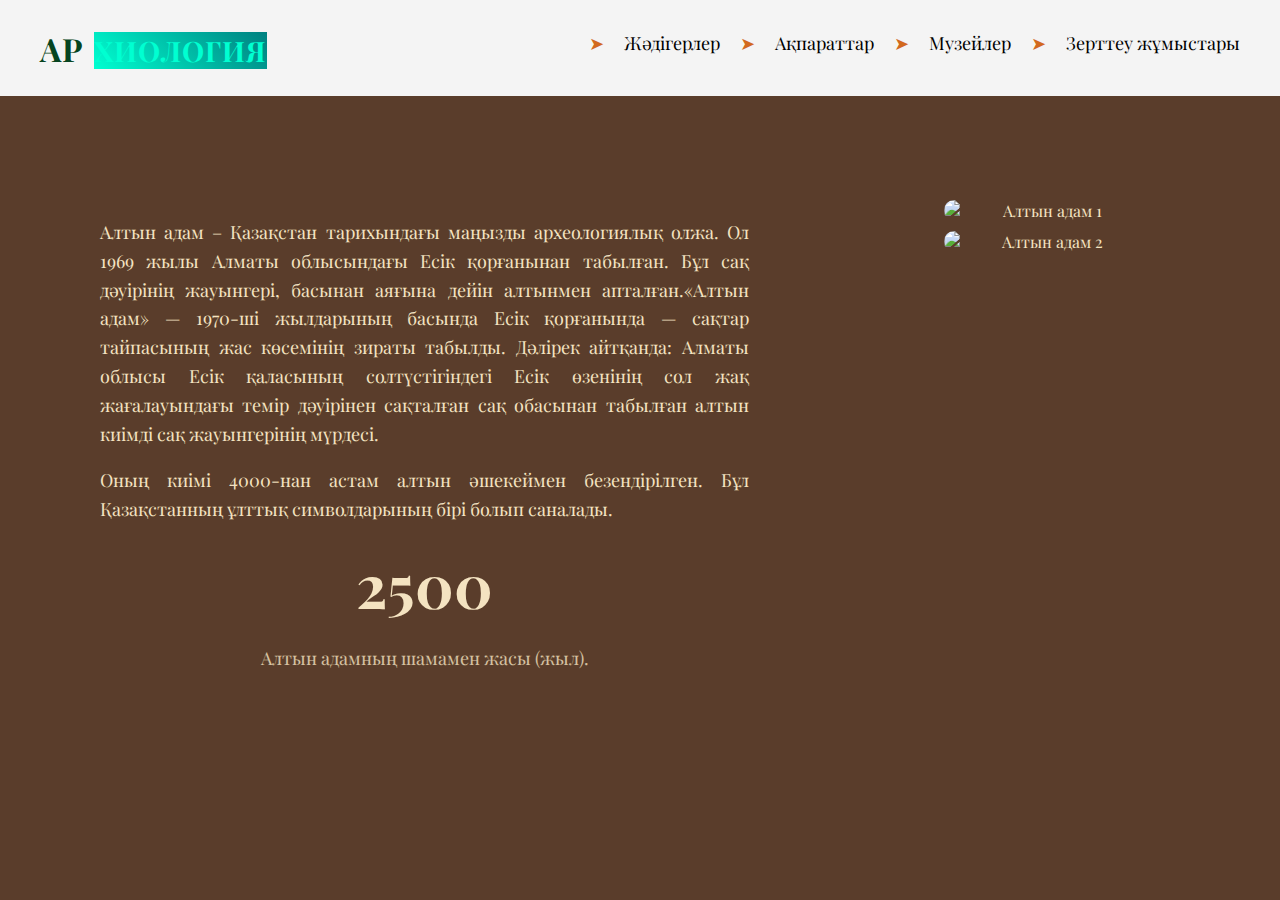
==== search.html @ bd17f63d "project js" ====
<!DOCTYPE html>
<html lang="en">
<head>
    <meta charset="UTF-8">
    <meta name="viewport" content="width=device-width, initial-scale=1.0">
    <title>Document</title>
    <link rel="stylesheet" href="css/heologia.css">
    <link rel="stylesheet" href="css/search.css">
</head>
<body>
    <header>
        <nav>
            <div class="logo"> </a> Ар <span><a class="hi" href="heologia.html">Хиология</a></span></div>
            <ul class="nav-links">
                <li class="id"><a href="#">Жәдігерлер</a></li>
                <li class="id"><a href="#">Ақпараттар</a></li>
                <li class="id"><a href="muzei.html">Музейлер</a></li>
                <li class="id"><a href="search.html">Зерттеу жұмыстары</a></li>
            </ul>
        </nav>
    </header>

  
        
        <div class="content">
            <div class="text">
                <p>Алтын адам – Қазақстан тарихындағы маңызды археологиялық олжа. Ол 1969 жылы Алматы облысындағы Есік қорғанынан табылған. Бұл сақ дәуірінің жауынгері, басынан аяғына дейін алтынмен апталған.«Алтын адам» — 1970-ші жылдарының басында Есік қорғанында — сақтар тайпасының жас көсемінің зираты табылды. Дәлірек айтқанда: Алматы облысы Есік қаласының солтүстігіндегі Есік өзенінің сол жақ жағалауындағы темір дәуірінен сақталған сақ обасынан табылған алтын киімді сақ жауынгерінің мүрдесі.</p>
                <p>Оның киімі 4000-нан астам алтын әшекеймен безендірілген. Бұл Қазақстанның ұлттық символдарының бірі болып саналады.</p>
                <div class="year">2500</div>
                <p class="subtext">Алтын адамның шамамен жасы (жыл).</p>
            </div>
            
            <div class="images">
                <img src="https://e-history.kz/storage/upload/news_kk_files/iblock/3a6/3a6d2efd093b6fc6f58545abf2597bb5.jpg" alt="Алтын адам 1">
                <img src="https://sun9-3.userapi.com/impg/ZioWTy0BCqIa9x7c3ep5xfQ29Hz1EdsOtF55gg/htKk5pCQ3kU.jpg?size=510x765&quality=96&sign=f4b714b8eea22e5e95ffbe795337ba81&type=album" alt="Алтын адам 2">
            </div>
        </div>
   
   

    <!-- <footer class="footer">
        <h2>Archeology.com</h2>
        <nav>
            <a href="#">HOME</a>
            <a href="#">AGENT</a>
            <a href="#">ABOUT</a>
            <a href="#">LISTING</a>
            <a href="#">BLOG</a>
            <a href="#">CONTACT</a>
        </nav>
        <div class="social-icons">
            <a href="#">&#x1F426;</a> < Twitter Icon -->
            <!-- <a href="#">&#x1F464;</a>  Facebook Icon -->
            <!-- <a href="#">&#x1F4F7;</a>  Instagram Icon -->
        <!-- </div>
        <p>Copyright &copy;2021 All rights reserved | This template is made with &#10084; by <a href="https://colorlib.com">Colorlib.com</a></p>
    </footer> --> 

  
         
        <!-- <h2>Археологиялық жәдігерлер</h2>

        <input type="text" id="search" placeholder="Жәдігер атауын енгізіңіз...">
        <button onclick="searchArtifact()">Іздеу</button>
    
        <div id="cards-container"></div>
     -->

      
    

    <script src="js/search.js"></script>


</body>
</html>
---- css/heologia.css ----
body {
    font-family: 'Trajan Pro', serif;
    text-align: center;
    background-color: #f4f4f4;
}


header {
    background-color: #f4f4f4;
    padding: 15px 0;
    position: fixed;
    width: 100%;
    top: 0;
    left: 0;
    z-index: 1000;
    
   
}


nav {
    display: flex;
    justify-content: space-between;
    align-items: center;
    max-width: 1200px;
    margin: 0 auto;
    padding: 0 20px;
}

.nav-links {
    list-style: none;
    display: flex;
    gap: 20px;
}

.nav-links li {
    display: inline;
}

.nav-links li a {
    text-decoration: none;
    color: black;
    font-size: 18px;
    transition: color 0.3s ease;
}

.nav-links li a:hover {
    color: #FFD700;
}

ul {
    list-style: none;
    padding: 0;
}

ul li {
    font-size: 18px;
    padding-left: 25px;
    position: relative;
}

ul li::before {
    content: "➤";
    position: absolute;
    left: 0;
    color: #d2691e;
}




/* Логотип */
.logo {
    font-size: 32px;
    font-weight: bold;
    color: #064420;
    display: flex;
    align-items: center;
    gap: 10px;
    text-transform: uppercase;
    letter-spacing: 1px;
}

.logo span {
    color: #3b8c4d;
}

.logo span a {
    text-decoration: none;
    color: #00FFD1;
    font-weight: bold;
    font-size: 28px;
    background: linear-gradient(45deg, #00FFD1, #008080);
  
    
}

.logo span a:hover {
    background: linear-gradient(45deg, #FF1493, #FF4500);
    /* -webkit-background-clip: text;
    -webkit-text-fill-color: transparent; */
    text-shadow: 2px 2px 10px rgba(255, 20, 147, 0.6);
}

/* Батырма */
button {
    padding: 8px 15px;
    cursor: pointer;
    background-color: #d3b626;
    color: white;
    border: none;
    border-radius: 5px;
}

/* Негізгі бөлім */
.hero {
    display: flex;
    justify-content: space-between;
    align-items: center;
    padding: 60px 40px;
}

.hero-text {
    max-width: 50%;
}

.hero-text h1 {
    font-size: 48px;
    line-height: 1.2;
    margin-bottom: 20px;
}

.hero-text span {
    color: orange;
    font-weight: bold;
}

.hero-image img {
    width: 800px;
    border-radius: 20px;
    height: 300px;
}

/* Ерекше белгіленген мәтін */
.highlight {
    background-color: #d4b483;
    font-weight: bold;
    padding: 3px 5px;
    border-radius: 5px;
    color: #4a3f35;
}

/* Тізімдер */
ul {
    list-style: none;
    padding: 0;
}

ul li {
    background: url('https://img.icons8.com/ios-filled/20/9c6d38/scroll.png') no-repeat left center;
    padding-left: 35px;
    margin-bottom: 10px;
    font-size: 1.1em;
}

/* Карточкалар
#cards-container {
    display: flex;
    flex-wrap: wrap;
    gap: 20px;
    justify-content: center;
    margin-top: 30px;
}

.card {
    width: 250px;
    border: 1px solid #ccc;
    border-radius: 10px;
    box-shadow: 2px 2px 10px rgba(0, 0, 0, 0.1);
    padding: 15px;
    text-align: center;
    background-color: #fff;
}

.artifact-image {
    width: 100%;
    height: 150px;
    object-fit: cover;
    border-radius: 10px;
}


h3 {
    margin: 10px 0;
    font-size: 18px;
}

p {
    font-size: 14px;
    color: #555;
}


input {
    padding: 8px;
    width: 250px;
    margin-right: 5px;
}
 */


 body {
    font-family: Arial, sans-serif;
    background-color: #f4f4f4;
    margin: 0;
    padding: 20px;
    text-align: center;
}

h1 {
    color: #333;
}

#search-container {
    margin-bottom: 20px;
}

#search {
    padding: 10px;
    width: 300px;
    font-size: 16px;
    border: 1px solid #ccc;
    border-radius: 5px;
}

button {
    padding: 10px 15px;
    font-size: 16px;
    color: white;
    background-color:  chocolate;
    border: none;
    border-radius: 5px;
    cursor: pointer;
    margin-left: 5px;
}

button:hover {
    background-color: rgb(210, 174, 81);
}

#cards-container {
    display: flex;
    flex-wrap: wrap;
    justify-content: center;
    gap: 20px;
    margin-top: 20px;
}

.card {
    background: white;
    padding: 15px;
    border-radius: 10px;
    box-shadow: 0 0 10px rgba(0, 0, 0, 0.1);
    width: 250px;
    text-align: center;
}

.card img.artifact-image {
    width: 100%;
    height: 150px;
    object-fit: cover;
    border-radius: 5px;
}

.card h3 {
    margin: 10px 0;
    color: #333;
}

.card p {
    color: #666;
    font-size: 14px;
}
---- css/search.css ----
@import url('https://fonts.googleapis.com/css2?family=Playfair+Display:wght@400;700&display=swap');

body {
    background-color: #5a3d2b;
    color: #f4e3c1;
    font-family: 'Playfair Display', serif;
    margin: 0;
    padding: 0;
}

.container {
    max-width: 900px;
    margin: 0 auto;
    padding: 20px;
}


.content {
    display: flex;
    justify-content: space-between;
    align-items: flex-start;
    margin-top: 200px;
    margin-left: 100px;
}

.text {
    width: 55%;
    text-align: justify;
}

.text p {
    font-size: 18px;
    line-height: 1.6;
}

.year {
    font-size: 60px;
    font-weight: bold;
    text-align: center;
    margin: 20px 0;
}

.subtext {
    text-align: center;
    font-size: 16px;
    opacity: 0.8;
}

.images {
    width: 40%;
    display: flex;
    flex-direction: column;
    align-items: center;
    gap: 10px;
}

.images img {
    width: 100%;
    max-width: 200px;
    border-radius: 10px;
    height: 700%;
    transition: transform 0.3s ease-in-out;
}

.images img:hover {
    transform: scale(1.05);
}

footer {
    text-align: center;
    margin-top: 30px;
    font-size: 16px;
    opacity: 0.8;
}
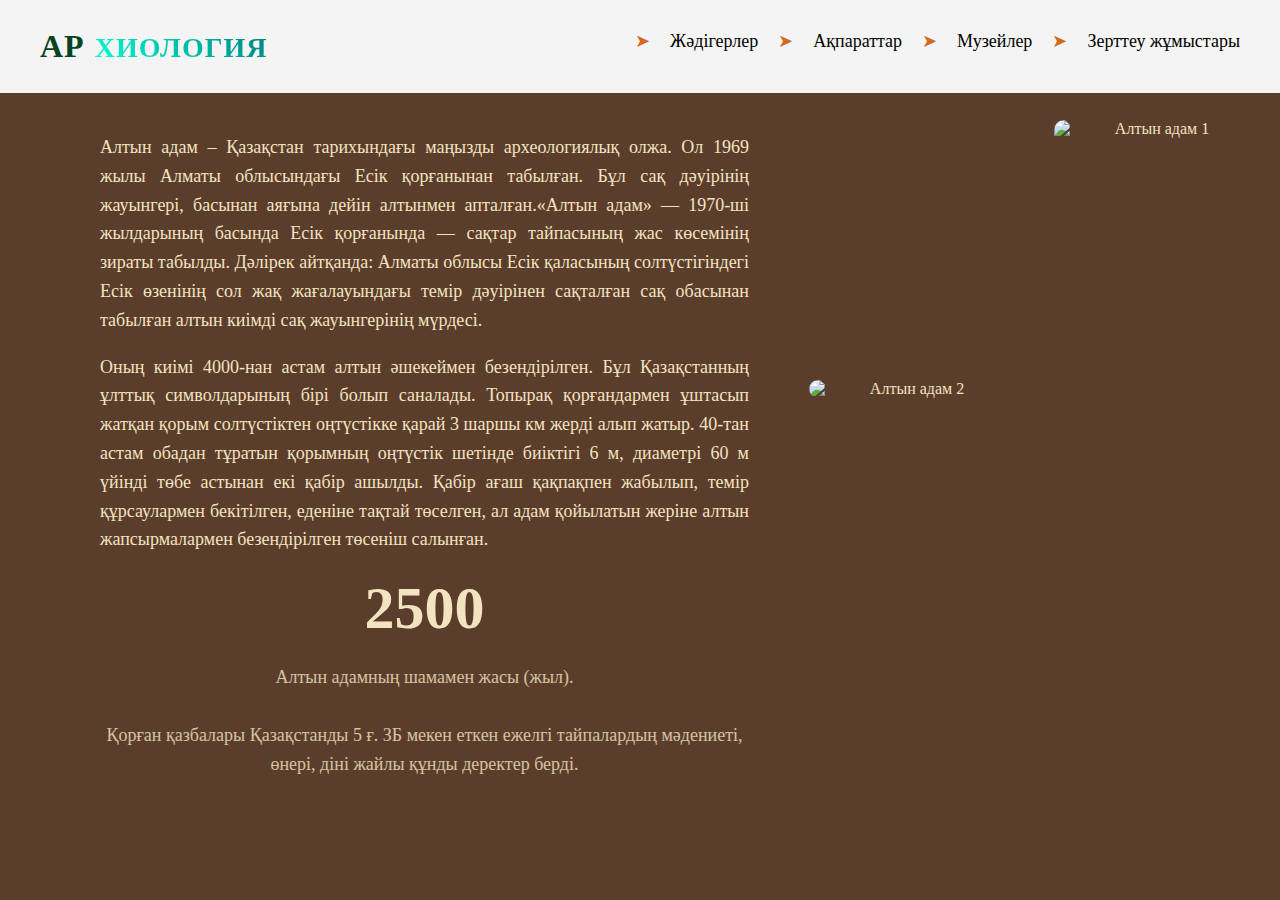
==== commit aed22202: "өзгертулер енгізілді" ====
--- a/search.html
+++ b/search.html
@@ -20,19 +20,49 @@
         </nav>
     </header>
 
+    <!-- <h1>Алтын адам</h1>
+    <div class="content">
+        <h2>Кіріспе</h2>
+        <p>Алтын адам – Қазақстан тарихындағы ең маңызды археологиялық олжалардың бірі. Ол 1969 жылы Есік қорғанынан табылып, сақ дәуірінің мәдениеті мен өнерін зерттеуге зор үлес қосты.</p>
+        
+        <div class="image-container">
+            <img src="image1.png" alt="Алтын адам бейнесі">
+            <img src="image2.png" alt="Алтын адамның бас киімі">
+        </div>
+        
+        <h2>Алтын адамның табылу тарихы</h2>
+        <p>Алтын адам 1969 жылы Алматы облысы, Есік қаласына жақын маңда археолог Кемел Ақышевтің жетекшілігімен жүргізілген қазба жұмыстары барысында табылды.</p>
+        
+        <h2>Алтын адамның сипаттамасы</h2>
+        <p>Алтын адам – 17-18 жас шамасындағы жас жауынгер. Оның киімі 4000-нан астам алтын әшекеймен безендірілген.</p>
+        
+        <h2>Зерттеу жұмыстары және маңызы</h2>
+        <p>Ғалымдар оның жасын, әлеуметтік мәртебесін және қолданылған зергерлік техникаларын зерттеді. Радиокөміртекті талдау әдісі арқылы оның біздің дәуірімізге дейінгі V-IV ғасырларда өмір сүргені анықталды.</p>
+        
+        <h2>Алтын адамның мәдени мұрадағы орны</h2>
+        <p>Алтын адам – Қазақстан тәуелсіздігінің нышандарының бірі. Оның бейнесі еліміздің ұлттық символдарына енген.</p>
+        
+        <h2>Қорытынды</h2>
+        <p>Алтын адам – Қазақстан тарихындағы ең құнды археологиялық табыс. Ол сақ өркениетінің дамығанын дәлелдейді.</p>
+    </div> -->
+
   
         
         <div class="content">
             <div class="text">
                 <p>Алтын адам – Қазақстан тарихындағы маңызды археологиялық олжа. Ол 1969 жылы Алматы облысындағы Есік қорғанынан табылған. Бұл сақ дәуірінің жауынгері, басынан аяғына дейін алтынмен апталған.«Алтын адам» — 1970-ші жылдарының басында Есік қорғанында — сақтар тайпасының жас көсемінің зираты табылды. Дәлірек айтқанда: Алматы облысы Есік қаласының солтүстігіндегі Есік өзенінің сол жақ жағалауындағы темір дәуірінен сақталған сақ обасынан табылған алтын киімді сақ жауынгерінің мүрдесі.</p>
-                <p>Оның киімі 4000-нан астам алтын әшекеймен безендірілген. Бұл Қазақстанның ұлттық символдарының бірі болып саналады.</p>
-                <div class="year">2500</div>
-                <p class="subtext">Алтын адамның шамамен жасы (жыл).</p>
+                <p>Оның киімі 4000-нан астам алтын әшекеймен безендірілген. Бұл Қазақстанның ұлттық символдарының бірі болып саналады. Топырақ қорғандармен ұштасып жатқан қорым солтүстіктен оңтүстікке қарай 3 шаршы км жерді алып жатыр. 40-тан астам обадан тұратын қорымның оңтүстік шетінде биіктігі 6 м, диаметрі 60 м үйінді төбе астынан екі қабір ашылды. Қабір ағаш қақпақпен жабылып, темір құрсаулармен бекітілген, еденіне тақтай төселген, ал адам қойылатын жеріне алтын жапсырмалармен безендірілген төсеніш салынған.</p>
+                <div class="year">2500
+                   
+                </div>
+                <p class="subtext">Алтын адамның шамамен жасы (жыл).<br><br>
+                    Қорған қазбалары Қазақстанды 5 ғ. ЗБ мекен еткен ежелгі тайпалардың мәдениеті, өнері, діні жайлы құнды деректер берді.
+                </p>
             </div>
             
             <div class="images">
-                <img src="https://e-history.kz/storage/upload/news_kk_files/iblock/3a6/3a6d2efd093b6fc6f58545abf2597bb5.jpg" alt="Алтын адам 1">
-                <img src="https://sun9-3.userapi.com/impg/ZioWTy0BCqIa9x7c3ep5xfQ29Hz1EdsOtF55gg/htKk5pCQ3kU.jpg?size=510x765&quality=96&sign=f4b714b8eea22e5e95ffbe795337ba81&type=album" alt="Алтын адам 2">
+                <img class="img1" src="https://e-history.kz/storage/upload/news_kk_files/iblock/3a6/3a6d2efd093b6fc6f58545abf2597bb5.jpg" alt="Алтын адам 1">
+                <img class="img2" src="https://sun9-3.userapi.com/impg/ZioWTy0BCqIa9x7c3ep5xfQ29Hz1EdsOtF55gg/htKk5pCQ3kU.jpg?size=510x765&quality=96&sign=f4b714b8eea22e5e95ffbe795337ba81&type=album" alt="Алтын адам 2">
             </div>
         </div>
    
--- a/css/heologia.css
+++ b/css/heologia.css
@@ -92,14 +92,15 @@
     font-weight: bold;
     font-size: 28px;
     background: linear-gradient(45deg, #00FFD1, #008080);
-  
-    
+    -webkit-background-clip: text;
+    -webkit-text-fill-color: transparent;
+    transition: all 0.3s ease-in-out;
 }
 
 .logo span a:hover {
     background: linear-gradient(45deg, #FF1493, #FF4500);
-    /* -webkit-background-clip: text;
-    -webkit-text-fill-color: transparent; */
+    -webkit-background-clip: text;
+    -webkit-text-fill-color: transparent;
     text-shadow: 2px 2px 10px rgba(255, 20, 147, 0.6);
 }
 
@@ -137,9 +138,9 @@
 }
 
 .hero-image img {
-    width: 800px;
+    width: 650px;
     border-radius: 20px;
-    height: 300px;
+    height: 350px;
 }
 
 /* Ерекше белгіленген мәтін */
@@ -163,6 +164,31 @@
     margin-bottom: 10px;
     font-size: 1.1em;
 }
+
+@media (max-width: 1024px) {
+    .content .box {
+        width: 100%; /
+    }
+    
+    nav a {
+        font-size: 16px;
+    }
+}
+
+/* Телефондар (максимум 768px) */
+@media (max-width: 768px) {
+    .content {
+        flex-direction: column;
+    }
+}
+
+@media (min-width: 1024px) {
+    .content .box {
+        width: 48%;
+    }
+}
+
+
 
 /* Карточкалар
 #cards-container {
@@ -264,6 +290,12 @@
     box-shadow: 0 0 10px rgba(0, 0, 0, 0.1);
     width: 250px;
     text-align: center;
+    transition: transform 0.3s ease-in-out;
+}
+
+.card:hover {
+    transform: scale(1.05);
+
 }
 
 .card img.artifact-image {
--- a/css/search.css
+++ b/css/search.css
@@ -1,4 +1,4 @@
-@import url('https://fonts.googleapis.com/css2?family=Playfair+Display:wght@400;700&display=swap');
+/* @import url('https://fonts.googleapis.com/css2?family=Playfair+Display:wght@400;700&display=swap'); */
 
 body {
     background-color: #5a3d2b;
@@ -19,7 +19,7 @@
     display: flex;
     justify-content: space-between;
     align-items: flex-start;
-    margin-top: 200px;
+    margin-top: 115px;
     margin-left: 100px;
 }
 
@@ -58,17 +58,50 @@
     width: 100%;
     max-width: 200px;
     border-radius: 10px;
-    height: 700%;
+   
     transition: transform 0.3s ease-in-out;
+    
+}
+.img1{
+    margin-left: 220px;
+    height: 250px;
+    margin-top: 5px;
+}
+.img2{
+    margin-right: 270px;
 }
 
 .images img:hover {
     transform: scale(1.05);
 }
 
-footer {
+@media (max-width: 1024px) {
+    .content .box {
+        width: 100%; 
+    }
+    
+    nav a {
+        font-size: 16px;
+    }
+}
+
+/* Телефондар (максимум 768px) */
+@media (max-width: 768px) {
+    .content {
+        flex-direction: column;
+    }
+}
+
+@media (min-width: 1024px) {
+    .content .box {
+        width: 48%;
+    }
+}
+
+/* footer {
+
     text-align: center;
     margin-top: 30px;
     font-size: 16px;
     opacity: 0.8;
-}+} */